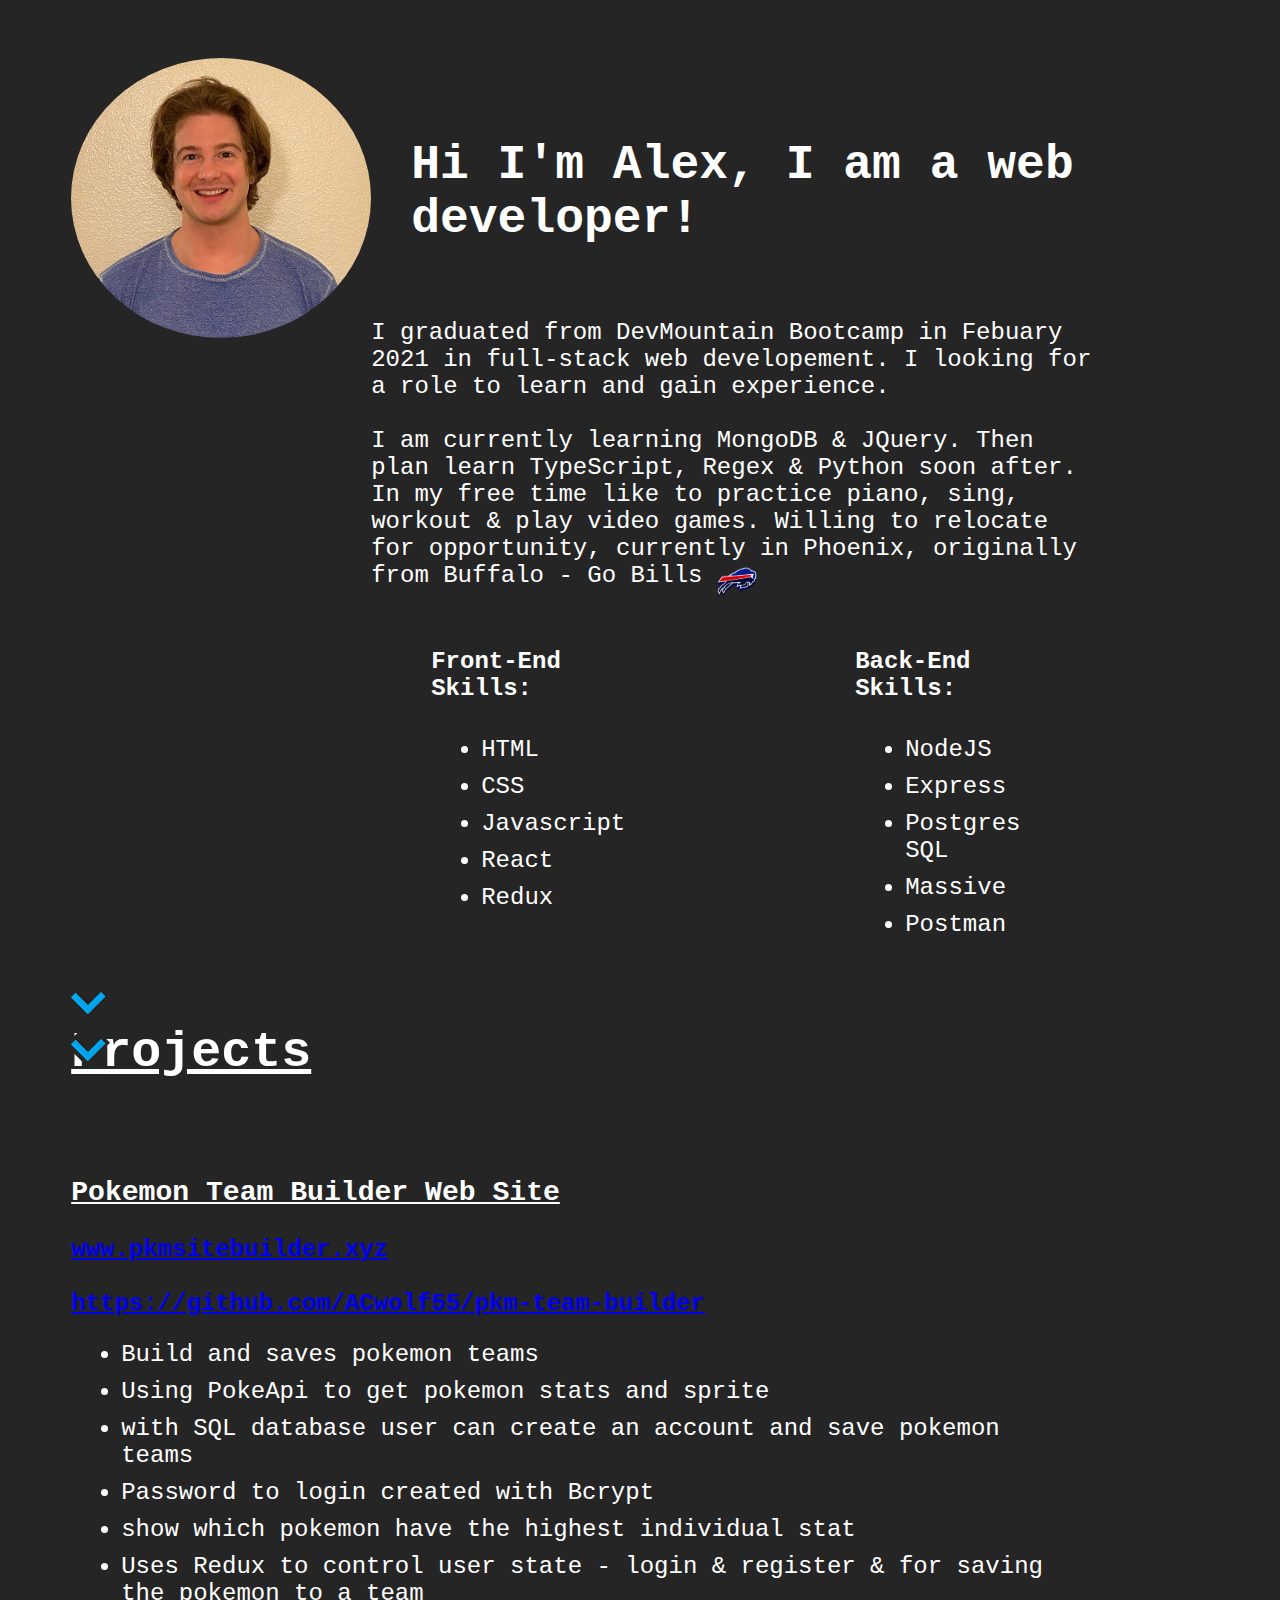
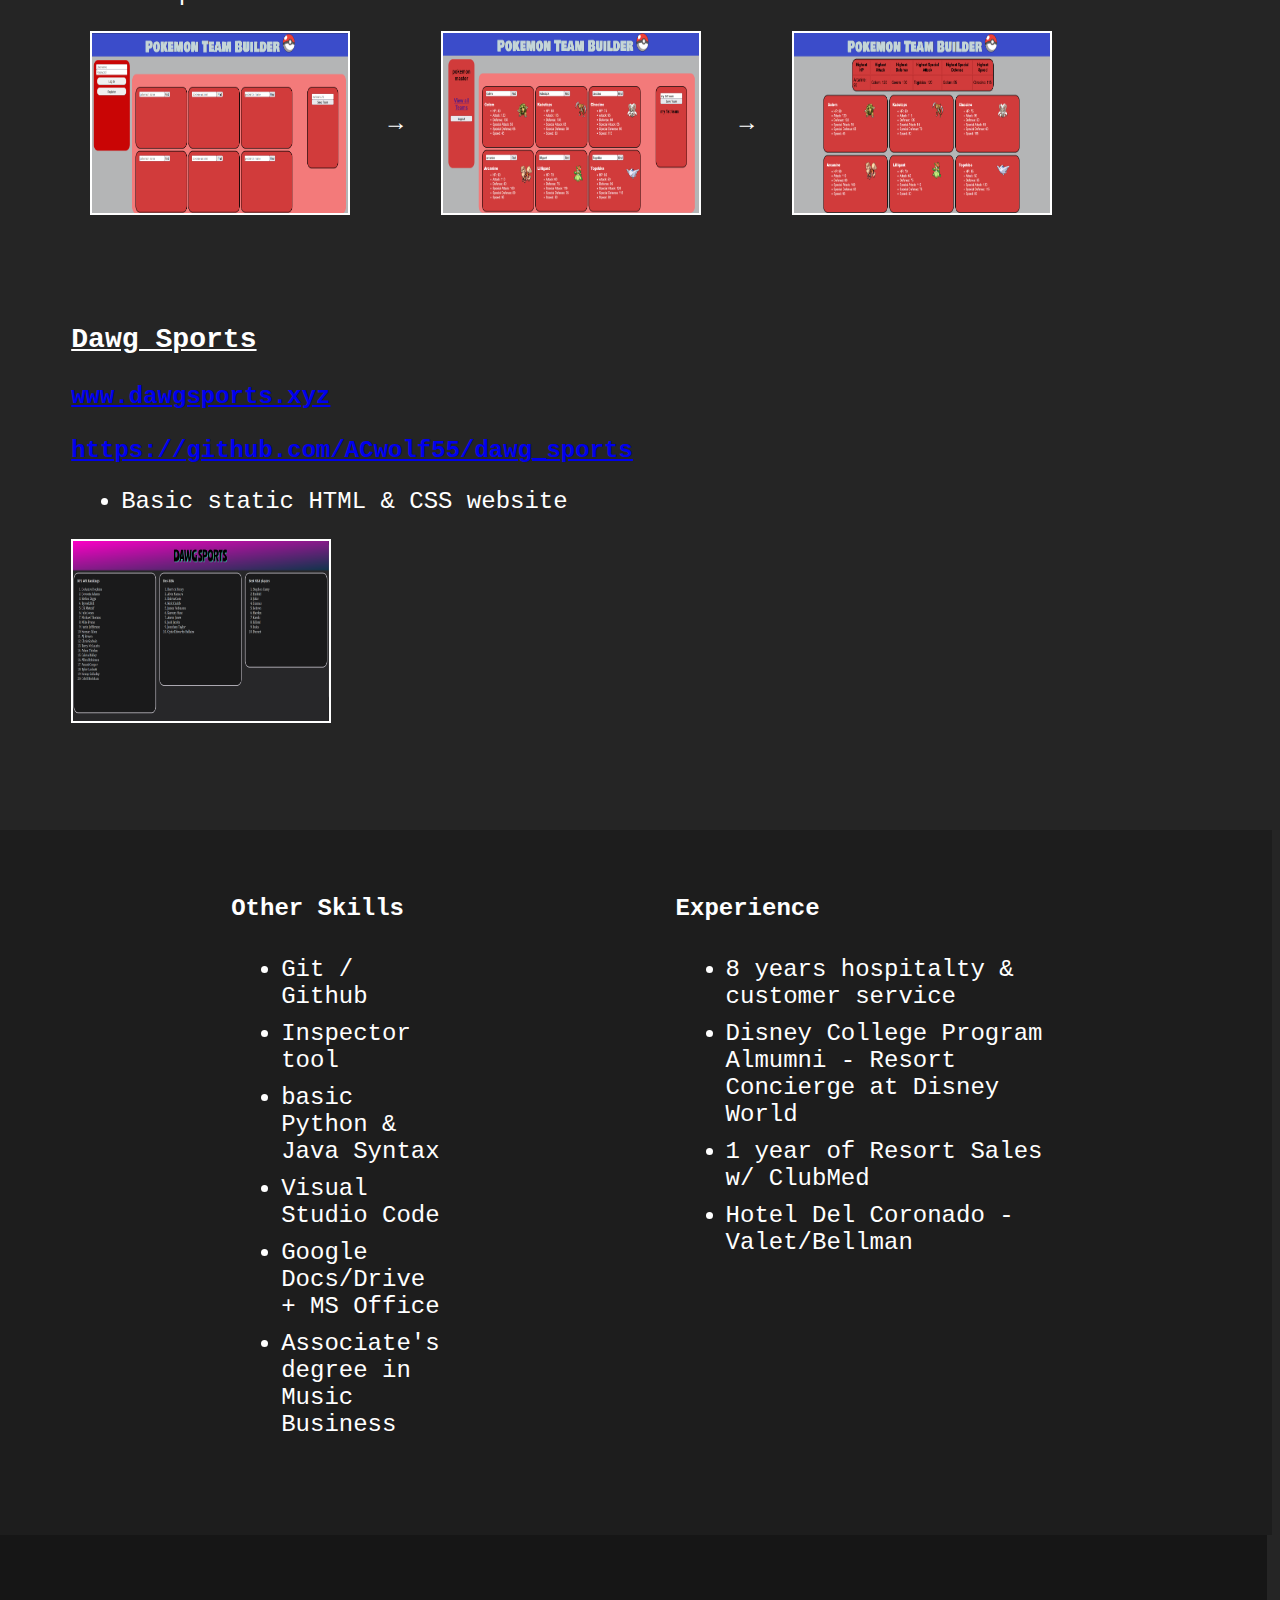
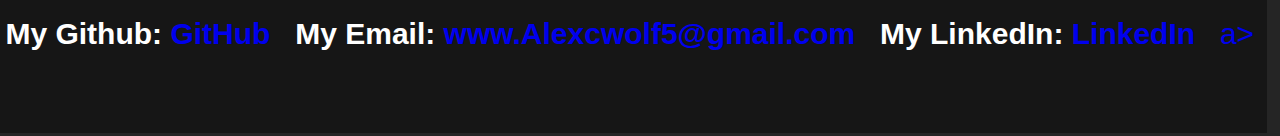
==== index.html @ 50b7a3b2 "gitpages jquery #9" ====
<!DOCTYPE html>
<html lang="en">
<head>
    <meta charset="UTF-8">
    <meta http-equiv="X-UA-Compatible" content="IE=edge">
    <meta name="viewport" content="width=device-width, initial-scale=1.0">

    <title>Alex Portfolio</title>

    <link rel="stylesheet" href="cssrest.css">
    <link rel="stylesheet" href="style.css">
    <script src="jquerydownload.js" type="text/javascript"></script>
    <script src="index.js" type="text/javascript"></script>


</head>
<body>
    <main>
    <header>
    <div id="profile_pic">
        <image src="Me.jpg" id="mepic"/>

    </div>
    <h1>Hi I'm Alex, I am a web developer!</h1>
</header>

<section>

        <p>I graduated from DevMountain Bootcamp in Febuary 2021 in full-stack web developement. I looking for a role to learn and gain experience.
        <br><br> I am currently learning MongoDB & JQuery. Then plan learn TypeScript, Regex & Python soon after.
        <br> In my free time like to practice piano, sing, workout & play video games. Willing to relocate for opportunity, currently in Phoenix, originally from Buffalo - Go Bills <img src="Buffalo-Bills-PNG.png" id="billslogo"/></p>
        <!-- <img src="Buffalo-Bills-PNG.png" id="billslogo"/> -->


        <article>
            <div class="skills-list"><b>Front-End Skills:</b>
            <ul>
                <li>HTML</li>
                <li>CSS</li>
                <li>Javascript</li>
                <li>React</li>
                <li>Redux</li>
            </ul>
            </div>
            <div class="skills-list"><b>Back-End Skills:</b>
            <ul>
                <li>NodeJS</li>
                <li>Express</li>
                <li>Postgres SQL</li>
                <li>Massive</li>
                <li>Postman</li>
        
            </ul>
            </div>
        </article>
 
        <div class="doublearrows">
        <img src="bluearrow.png" id="bluearrows"/><br>
        <img src="bluearrow.png" id="bluearrows"/>
        </div>

    <div class="projects">
            <h2><u>Projects</u></h2>
            <br>
            <h3><u>Pokemon Team Builder Web Site</u></h3>
        <a href="www.pkmsitebuilder.xyz"><b>www.pkmsitebuilder.xyz</b></a>
        <br><br>
        <a href="https://github.com/ACwolf55/pkm-team-builder"><b>https://github.com/ACwolf55/pkm-team-builder</b></a>
        <ul>
            <li>Build and saves pokemon teams</li>
            <li>Using PokeApi to get pokemon stats and sprite</li>
            <li>with SQL database user can create an account and save pokemon teams</li>
            <li>Password to login created with Bcrypt</li>
            <li>show which pokemon have the highest individual stat</li>
            <li>Uses Redux to control user state - login & register & for saving the pokemon to a team</li>
        </ul>
    
    <div class="pkmsitedisplay">
    <img src='pkm_site_home.png' class="sitepic">
    <div class="arrow">&#8594;</div>
    <img src='pkm_site-search.png' class="sitepic">
    <div class="arrow">&#8594;</div>
    <img src='pkm_site-teamview.png' class="sitepic">
    
    <!-- <img src="bluearrow.png" id="bluearrow"/> -->
    <!-- <div class="arrow">&#8594;</div> -->
    </div> 

    <br><br><br>
    
    <div class="dawgsports">
        <h3><u>Dawg Sports</u></h3><a href="www.dawgsports.xyz"><b>www.dawgsports.xyz</b></a>
        <br><br>
        <a href="https://github.com/ACwolf55/dawg_sports"><b>https://github.com/ACwolf55/dawg_sports</b></a>
        <ul>
            <li>Basic static HTML & CSS website</li>
        </ul>
        <img src='dawgsports.png' class="sitepic">

    </div>
    
</div>

</section>

<aside>
<article>
    <div class="skills-list"><b>Other Skills</b>
        <ul>
            <li>Git / Github</li>
            <li>Inspector tool</li>
            <li>basic Python & Java Syntax</li>
            <li>Visual Studio Code</li>
            <li>Google Docs/Drive + MS Office</li>
            <li>Associate's degree in Music Business</li>
    
        </ul>
        </div>
        <div class="skills-list"><b>Experience</b>
            <ul>
                <li>8 years hospitalty & customer service</li>
                <li>Disney College Program Almumni - Resort Concierge at Disney World </li>
                <li>1 year of Resort Sales w/ ClubMed</li>
                <li>Hotel Del Coronado - Valet/Bellman</li>
              
        
            </ul>
            </div>
</article>
</aside>
</main>

<footer>
    <h4>My Github: <a href="https://github.com/ACwolf55/pkm-team-builder" target="_blank" class="links">GitHub</a></h4>
    
    <h4>My Email: <a href=mailto:www.Alexcwolf5@gmail.com target="_blank" class="links">www.Alexcwolf5@gmail.com</a></h4>
    
    <h4>My LinkedIn:
    <a href="https://www.linkedin.com/in/alexander-crowe-dev" target="_blank" class="links">LinkedIn</h4>a>
    </h4>
    
    </footer>

    </body>
</html>
---- style.css ----
body {
    display: flex;
    flex-direction: column;
    background-color: rgb(37,37,37);
    color:white;
    font-size: 24px;
    font-family: 'Courier New', Courier, monospace;
    
    
}

main {
    margin-left: 5%;
}

header{
    display: flex;
    flex-direction: row;
    margin: 50px 0px -50px 0px;
}

h1{
    margin: 80px 0px 0px 40px ;
}

h2{
    font-size: 50px;
}

p {
    margin-left: 300px;
}

#mepic {
    height: 280px;
    width: 300px;
    border-radius:50%;

}

section {
    width: 80vw;
  justify-content: space-around;
  
}

article {
    display: flex;
    flex-direction: row;
    justify-content:left ;
    margin-left: 350px;

}

.skills-list {
    display: flex;
    flex-direction: column;
    margin:  25px 200px 0px 0px;
    padding: 10px 10px 10px 10px;
}

li{
    margin: 10px;
}

#billslogo{
    position: relative;
    width: 40px;
    height: 30px;
    z-index: -1;
    margin-bottom: -15px;
}

.doublearrows {
  
    position: absolute;

    animation-name: glow;
    animation-duration:1s;
    animation-iteration-count: infinite;
    

} @keyframes glow {
    from{
       left: 50px;
       top: 550px;
    }
    to{
        left: 50px;
        top: 575px;
        
    }
}


#bluearrows {
    height: 30px;
    transform:rotate(135deg);
    margin-bottom: 10px;
    z-index: 2;
}

.pkmsitedisplay {
    display: flex;
    flex-direction: row;
    justify-content: space-around;
    align-items: center;
    width: 1000px;
    color: white;

}

.sitepic {
    border:2px solid white ;
    height: 20vh;   
    width:20vw;
}

aside {
    background-color: rgb(29, 29, 29);
    margin: 100px 0px -200px -200px;
    height: 75vh;
    padding-top: 2.5%;
}

footer{
    
    display: flex;
    flex-direction: row;
    align-items: center;
    justify-content: space-around;
    height: 22vh;
    width: 99.5vw;
    margin: 200px 0px -5px -15px;
    font-size: 30px;
    font-family:'Gill Sans', 'Gill Sans MT', Calibri, 'Trebuchet MS', sans-serif;
    font-weight: 400;
    background-color: rgb(22, 22, 22);
    text-decoration: none;

}

.links {
    text-decoration: none;
}
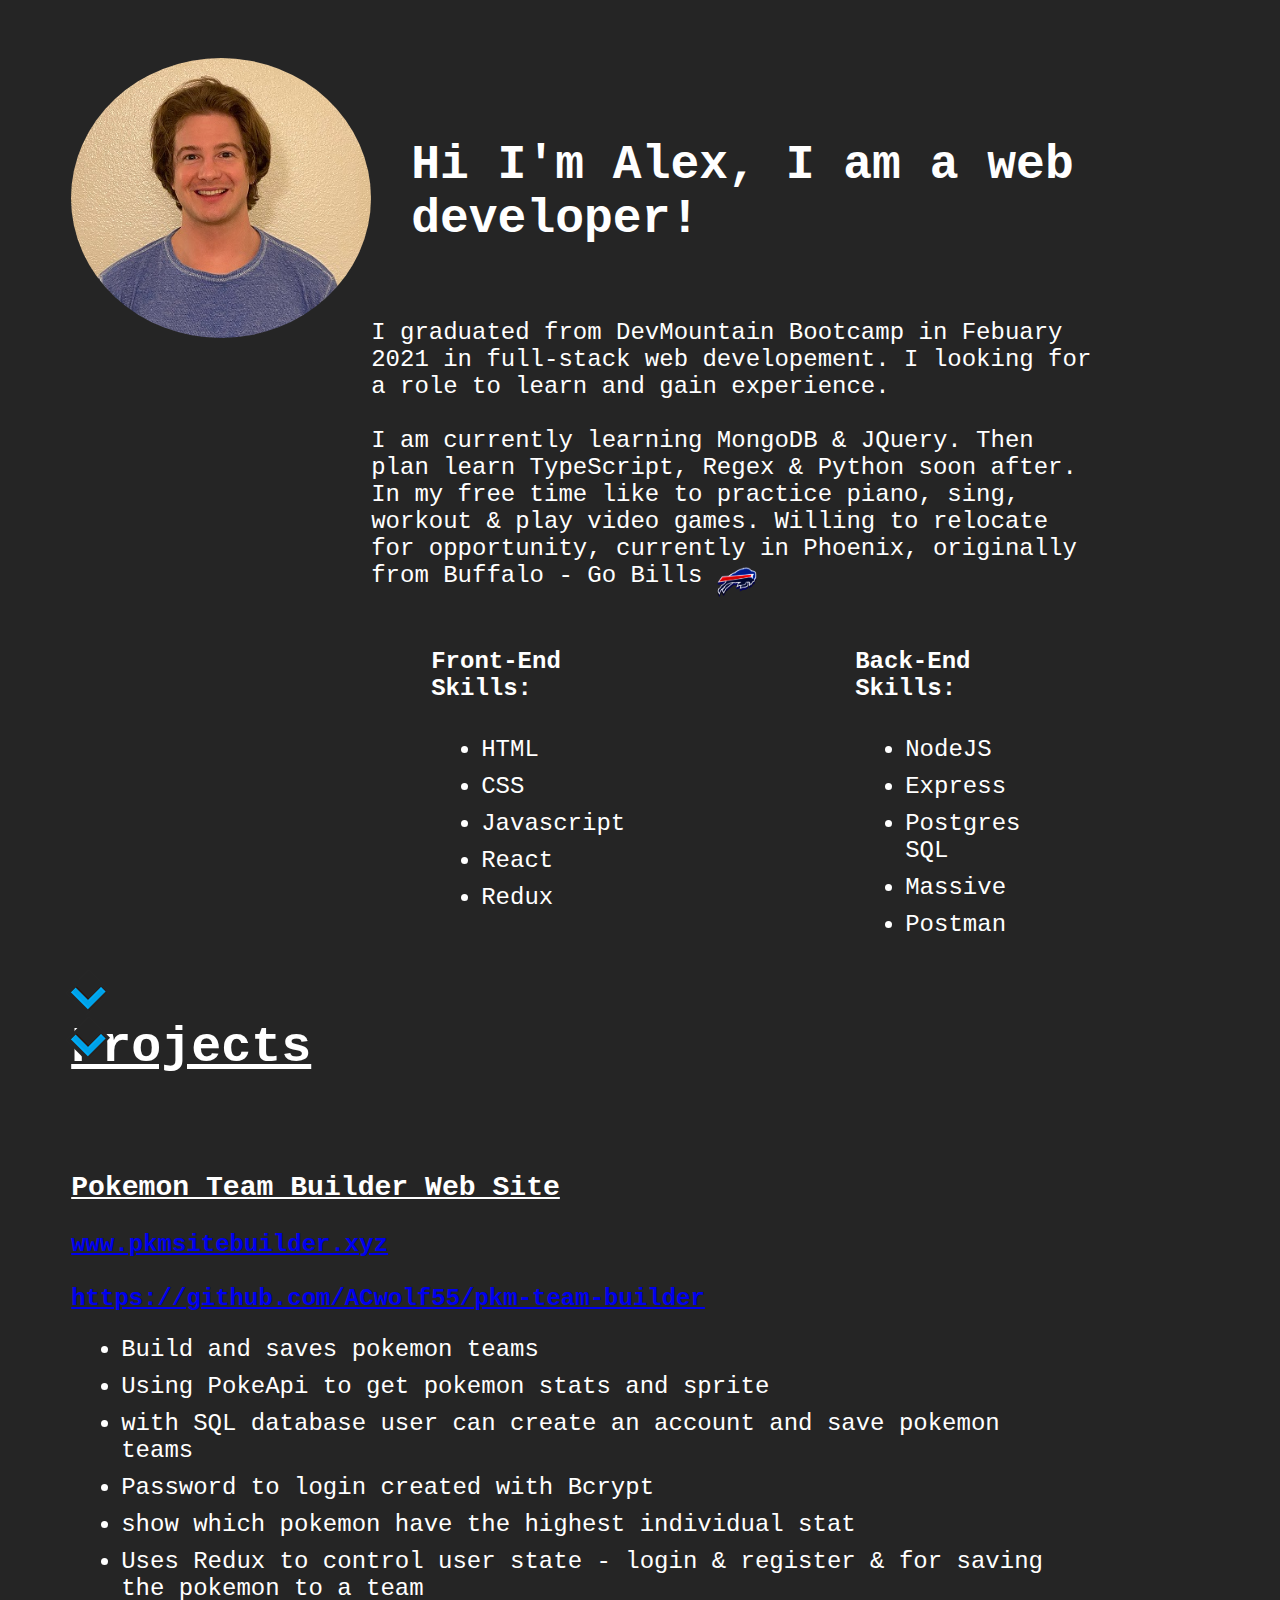
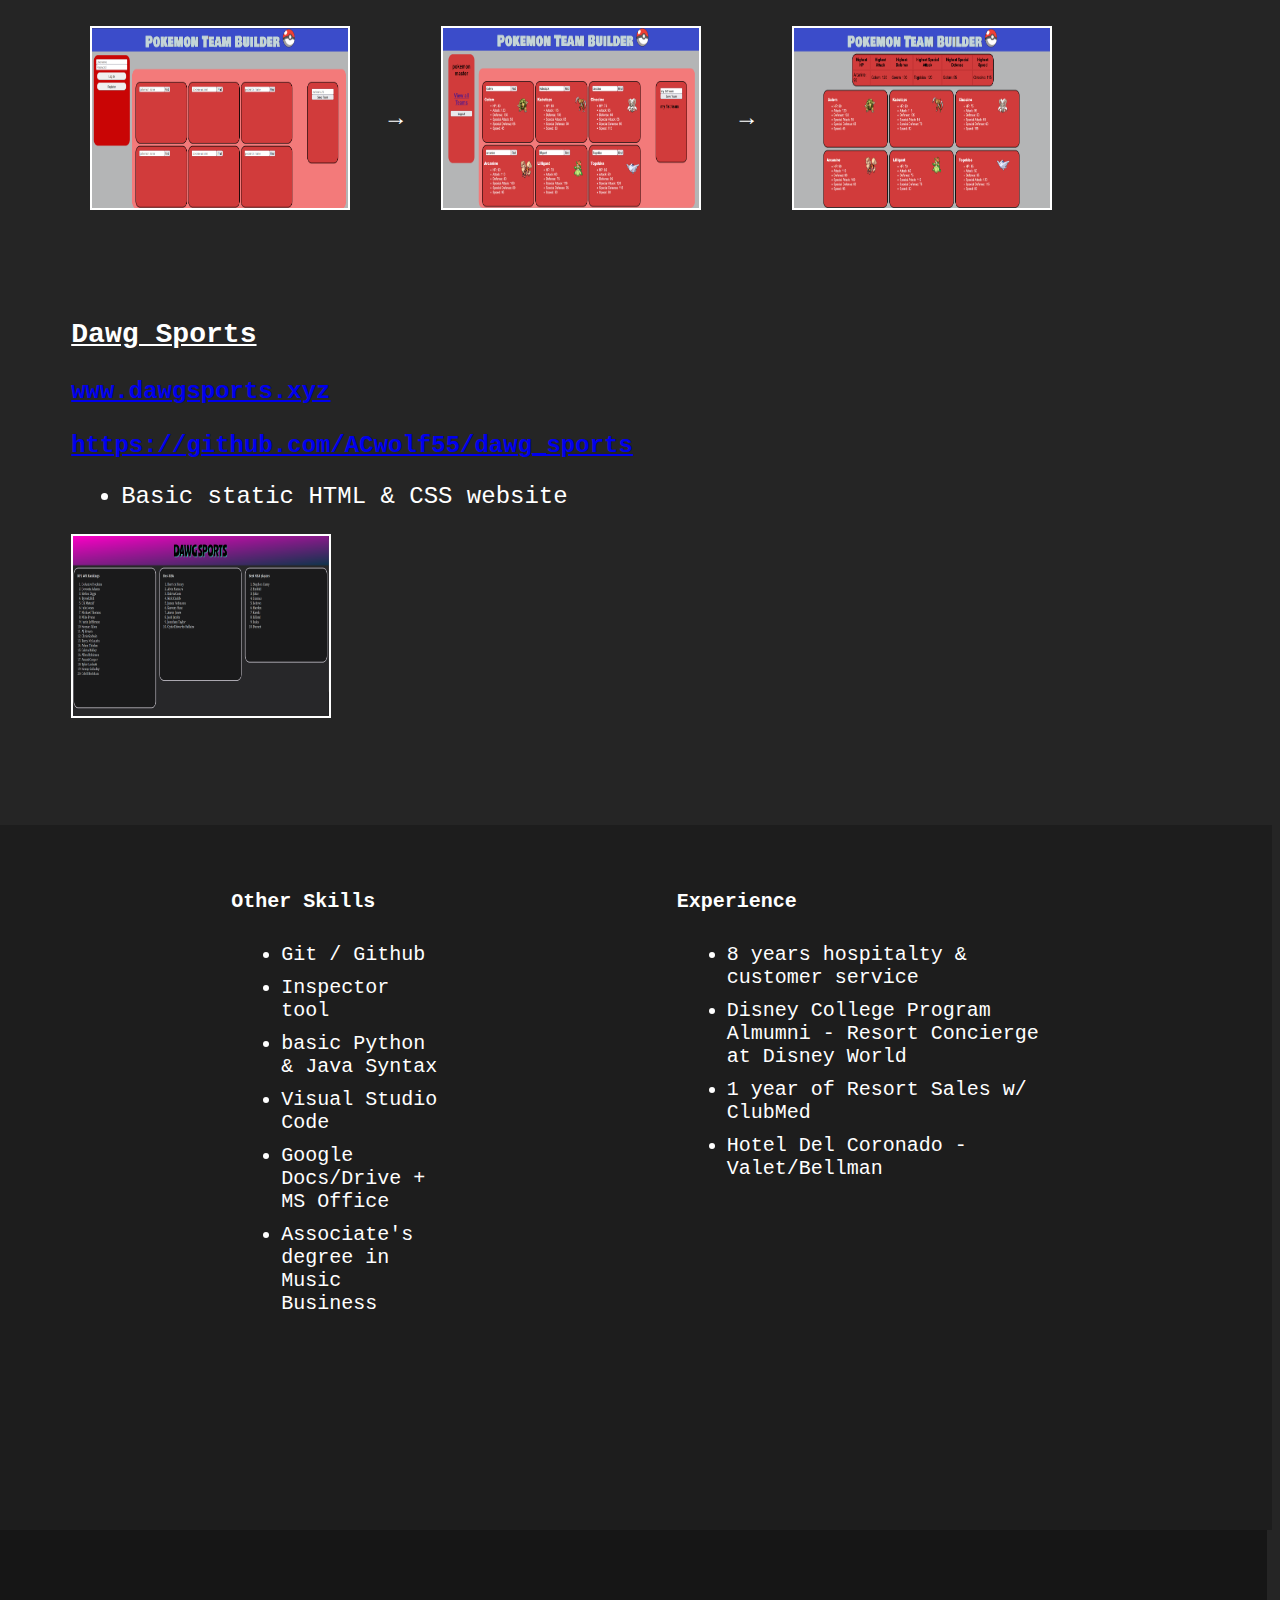
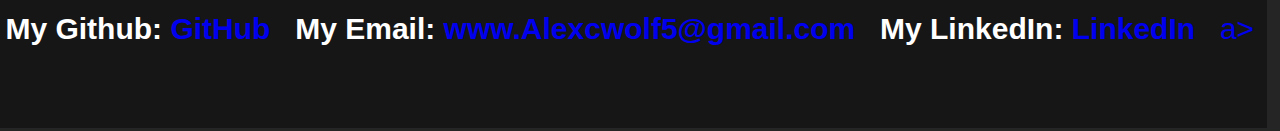
==== commit 3cff9dff: "smaller font for experience & other list" ====
--- a/index.html
+++ b/index.html
@@ -4,117 +4,117 @@
     <meta charset="UTF-8">
     <meta http-equiv="X-UA-Compatible" content="IE=edge">
     <meta name="viewport" content="width=device-width, initial-scale=1.0">
-
+    
     <title>Alex Portfolio</title>
-
+    
     <link rel="stylesheet" href="cssrest.css">
     <link rel="stylesheet" href="style.css">
+    
     <script src="jquerydownload.js" type="text/javascript"></script>
     <script src="index.js" type="text/javascript"></script>
-
-
+    
 </head>
 <body>
     <main>
-    <header>
-    <div id="profile_pic">
-        <image src="Me.jpg" id="mepic"/>
-
-    </div>
-    <h1>Hi I'm Alex, I am a web developer!</h1>
-</header>
-
-<section>
-
-        <p>I graduated from DevMountain Bootcamp in Febuary 2021 in full-stack web developement. I looking for a role to learn and gain experience.
-        <br><br> I am currently learning MongoDB & JQuery. Then plan learn TypeScript, Regex & Python soon after.
-        <br> In my free time like to practice piano, sing, workout & play video games. Willing to relocate for opportunity, currently in Phoenix, originally from Buffalo - Go Bills <img src="Buffalo-Bills-PNG.png" id="billslogo"/></p>
-        <!-- <img src="Buffalo-Bills-PNG.png" id="billslogo"/> -->
-
-
-        <article>
-            <div class="skills-list"><b>Front-End Skills:</b>
-            <ul>
-                <li>HTML</li>
-                <li>CSS</li>
-                <li>Javascript</li>
-                <li>React</li>
-                <li>Redux</li>
-            </ul>
+        <header>
+            <div id="profile_pic">
+                <image src="Me.jpg" id="mepic"/>
+                
             </div>
-            <div class="skills-list"><b>Back-End Skills:</b>
-            <ul>
-                <li>NodeJS</li>
-                <li>Express</li>
-                <li>Postgres SQL</li>
-                <li>Massive</li>
-                <li>Postman</li>
+            <h1>Hi I'm Alex, I am a web developer!</h1>
+        </header>
         
-            </ul>
-            </div>
-        </article>
- 
-        <div class="doublearrows">
-        <img src="bluearrow.png" id="bluearrows"/><br>
-        <img src="bluearrow.png" id="bluearrows"/>
-        </div>
-
-    <div class="projects">
-            <h2><u>Projects</u></h2>
-            <br>
-            <h3><u>Pokemon Team Builder Web Site</u></h3>
-        <a href="www.pkmsitebuilder.xyz"><b>www.pkmsitebuilder.xyz</b></a>
-        <br><br>
-        <a href="https://github.com/ACwolf55/pkm-team-builder"><b>https://github.com/ACwolf55/pkm-team-builder</b></a>
-        <ul>
-            <li>Build and saves pokemon teams</li>
-            <li>Using PokeApi to get pokemon stats and sprite</li>
-            <li>with SQL database user can create an account and save pokemon teams</li>
-            <li>Password to login created with Bcrypt</li>
-            <li>show which pokemon have the highest individual stat</li>
-            <li>Uses Redux to control user state - login & register & for saving the pokemon to a team</li>
-        </ul>
-    
-    <div class="pkmsitedisplay">
-    <img src='pkm_site_home.png' class="sitepic">
-    <div class="arrow">&#8594;</div>
+        <section>
+            
+            <p>I graduated from DevMountain Bootcamp in Febuary 2021 in full-stack web developement. I looking for a role to learn and gain experience.
+                <br><br> I am currently learning MongoDB & JQuery. Then plan learn TypeScript, Regex & Python soon after.
+                <br> In my free time like to practice piano, sing, workout & play video games. Willing to relocate for opportunity, currently in Phoenix, originally from Buffalo - Go Bills <img src="Buffalo-Bills-PNG.png" id="billslogo"/></p>
+                <!-- <img src="Buffalo-Bills-PNG.png" id="billslogo"/> -->
+                
+                
+                <article>
+                    <div class="skills-list"><b>Front-End Skills:</b>
+                        <ul>
+                            <li>HTML</li>
+                            <li>CSS</li>
+                            <li>Javascript</li>
+                            <li>React</li>
+                            <li>Redux</li>
+                        </ul>
+                    </div>
+                    <div class="skills-list"><b>Back-End Skills:</b>
+                        <ul>
+                            <li>NodeJS</li>
+                            <li>Express</li>
+                            <li>Postgres SQL</li>
+                            <li>Massive</li>
+                            <li>Postman</li>
+                            
+                        </ul>
+                    </div>
+                </article>
+                
+                <div class="doublearrows">
+                    <img src="bluearrow.png" id="bluearrows"/><br>
+                    <img src="bluearrow.png" id="bluearrows"/>
+                </div>
+                
+                <div class="projects">
+                    <h2><u>Projects</u></h2>
+                    <br>
+                    <h3><u>Pokemon Team Builder Web Site</u></h3>
+                    <a href="www.pkmsitebuilder.xyz"><b>www.pkmsitebuilder.xyz</b></a>
+                    <br><br>
+                    <a href="https://github.com/ACwolf55/pkm-team-builder"><b>https://github.com/ACwolf55/pkm-team-builder</b></a>
+                    <ul>
+                        <li>Build and saves pokemon teams</li>
+                        <li>Using PokeApi to get pokemon stats and sprite</li>
+                        <li>with SQL database user can create an account and save pokemon teams</li>
+                        <li>Password to login created with Bcrypt</li>
+                        <li>show which pokemon have the highest individual stat</li>
+                        <li>Uses Redux to control user state - login & register & for saving the pokemon to a team</li>
+                    </ul>
+                    
+                    <div class="pkmsitedisplay">
+                        <img src='pkm_site_home.png' class="sitepic">
+                        <div class="arrow">&#8594;</div>
     <img src='pkm_site-search.png' class="sitepic">
     <div class="arrow">&#8594;</div>
     <img src='pkm_site-teamview.png' class="sitepic">
     
     <!-- <img src="bluearrow.png" id="bluearrow"/> -->
     <!-- <div class="arrow">&#8594;</div> -->
-    </div> 
+</div> 
 
-    <br><br><br>
+<br><br><br>
+
+<div class="dawgsports">
+    <h3><u>Dawg Sports</u></h3><a href="www.dawgsports.xyz"><b>www.dawgsports.xyz</b></a>
+    <br><br>
+    <a href="https://github.com/ACwolf55/dawg_sports"><b>https://github.com/ACwolf55/dawg_sports</b></a>
+    <ul>
+        <li>Basic static HTML & CSS website</li>
+    </ul>
+    <img src='dawgsports.png' class="sitepic">
     
-    <div class="dawgsports">
-        <h3><u>Dawg Sports</u></h3><a href="www.dawgsports.xyz"><b>www.dawgsports.xyz</b></a>
-        <br><br>
-        <a href="https://github.com/ACwolf55/dawg_sports"><b>https://github.com/ACwolf55/dawg_sports</b></a>
-        <ul>
-            <li>Basic static HTML & CSS website</li>
-        </ul>
-        <img src='dawgsports.png' class="sitepic">
+</div>
 
-    </div>
-    
 </div>
 
 </section>
 
 <aside>
-<article>
-    <div class="skills-list"><b>Other Skills</b>
-        <ul>
-            <li>Git / Github</li>
-            <li>Inspector tool</li>
-            <li>basic Python & Java Syntax</li>
-            <li>Visual Studio Code</li>
-            <li>Google Docs/Drive + MS Office</li>
-            <li>Associate's degree in Music Business</li>
-    
-        </ul>
+    <article>
+        <div class="skills-list"><b>Other Skills</b>
+            <ul>
+                <li>Git / Github</li>
+                <li>Inspector tool</li>
+                <li>basic Python & Java Syntax</li>
+                <li>Visual Studio Code</li>
+                <li>Google Docs/Drive + MS Office</li>
+                <li>Associate's degree in Music Business</li>
+                
+            </ul>
         </div>
         <div class="skills-list"><b>Experience</b>
             <ul>
@@ -122,11 +122,11 @@
                 <li>Disney College Program Almumni - Resort Concierge at Disney World </li>
                 <li>1 year of Resort Sales w/ ClubMed</li>
                 <li>Hotel Del Coronado - Valet/Bellman</li>
-              
-        
+                
+                
             </ul>
-            </div>
-</article>
+        </div>
+    </article>
 </aside>
 </main>
 
@@ -136,10 +136,11 @@
     <h4>My Email: <a href=mailto:www.Alexcwolf5@gmail.com target="_blank" class="links">www.Alexcwolf5@gmail.com</a></h4>
     
     <h4>My LinkedIn:
-    <a href="https://www.linkedin.com/in/alexander-crowe-dev" target="_blank" class="links">LinkedIn</h4>a>
-    </h4>
+        <a href="https://www.linkedin.com/in/alexander-crowe-dev" target="_blank" class="links">LinkedIn</h4>a>
+        </h4>
+        
+    </footer>
     
-    </footer>
 
     </body>
 </html>--- a/style.css
+++ b/style.css
@@ -50,14 +50,14 @@
     flex-direction: row;
     justify-content:left ;
     margin-left: 350px;
-
+    
 }
 
 .skills-list {
     display: flex;
     flex-direction: column;
-    margin:  25px 200px 0px 0px;
-    padding: 10px 10px 10px 10px;
+    margin:  25px 200px 5px 0px;
+    padding: 10px 10px 0px 10px;
 }
 
 li{
@@ -122,6 +122,7 @@
     margin: 100px 0px -200px -200px;
     height: 75vh;
     padding-top: 2.5%;
+    font-size: 20px;
 }
 
 footer{
@@ -132,7 +133,7 @@
     justify-content: space-around;
     height: 22vh;
     width: 99.5vw;
-    margin: 200px 0px -5px -15px;
+    margin: 200px 20px -5px -15px;
     font-size: 30px;
     font-family:'Gill Sans', 'Gill Sans MT', Calibri, 'Trebuchet MS', sans-serif;
     font-weight: 400;
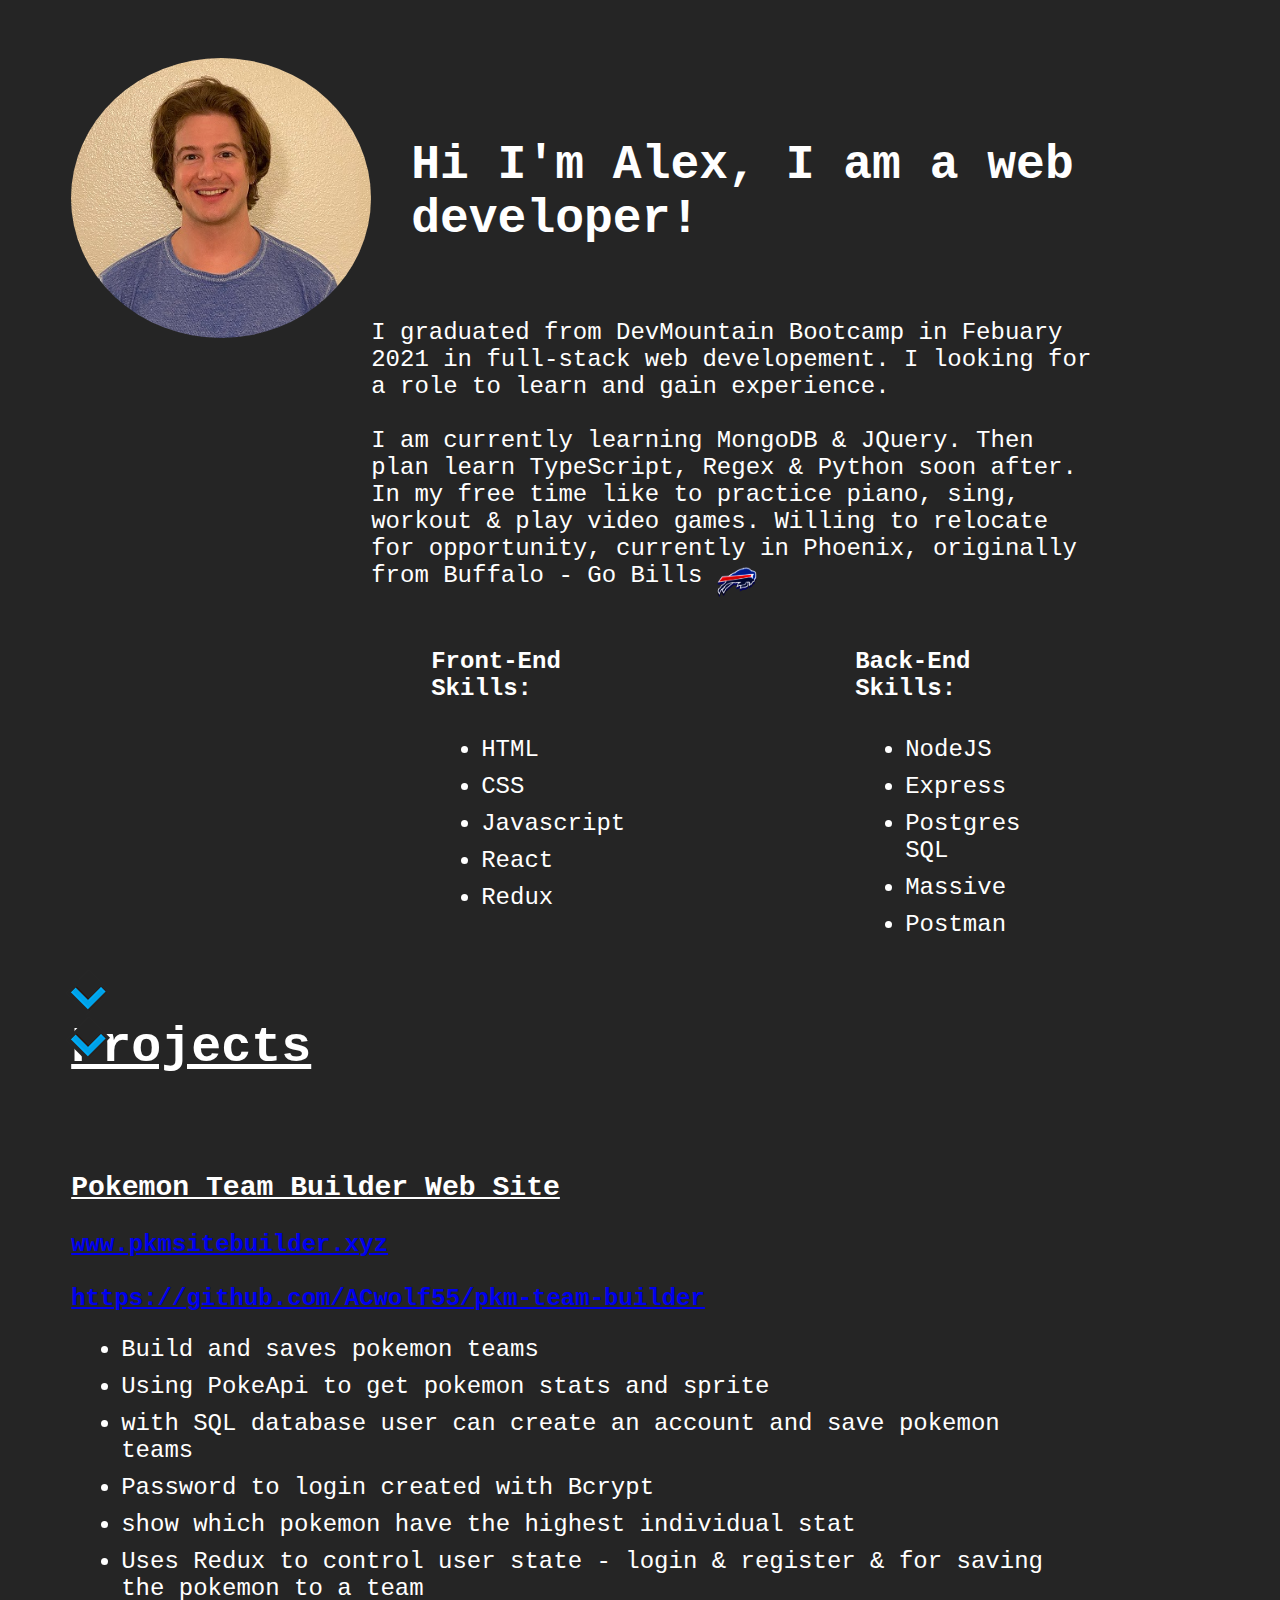
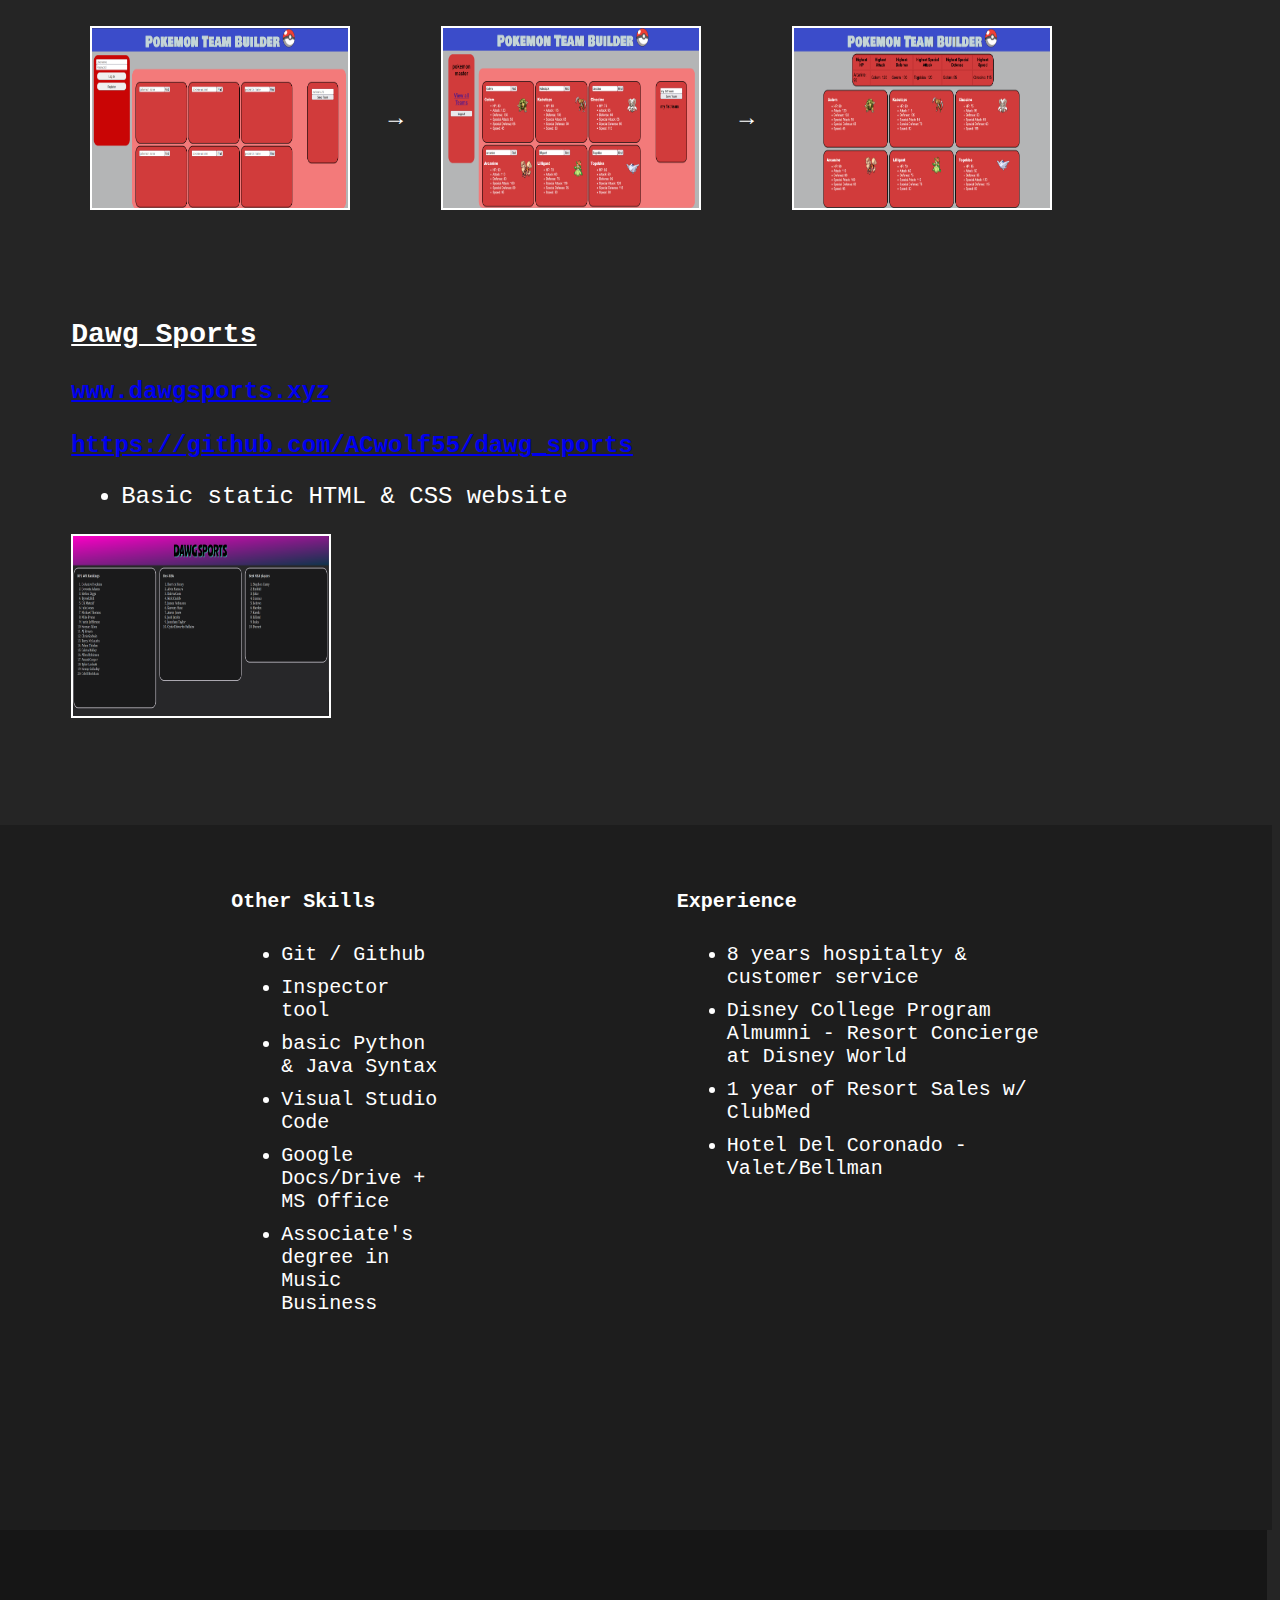
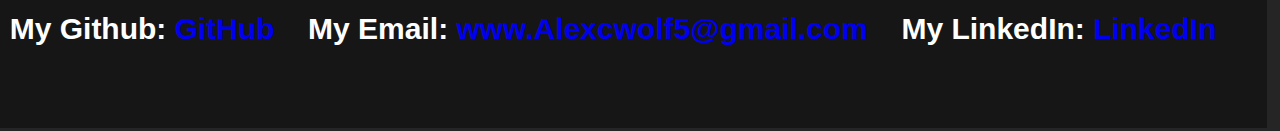
==== commit 201112cb: "fix html typo a>" ====
--- a/index.html
+++ b/index.html
@@ -136,7 +136,7 @@
     <h4>My Email: <a href=mailto:www.Alexcwolf5@gmail.com target="_blank" class="links">www.Alexcwolf5@gmail.com</a></h4>
     
     <h4>My LinkedIn:
-        <a href="https://www.linkedin.com/in/alexander-crowe-dev" target="_blank" class="links">LinkedIn</h4>a>
+        <a href="https://www.linkedin.com/in/alexander-crowe-dev" target="_blank" class="links">LinkedIn</h4>
         </h4>
         
     </footer>
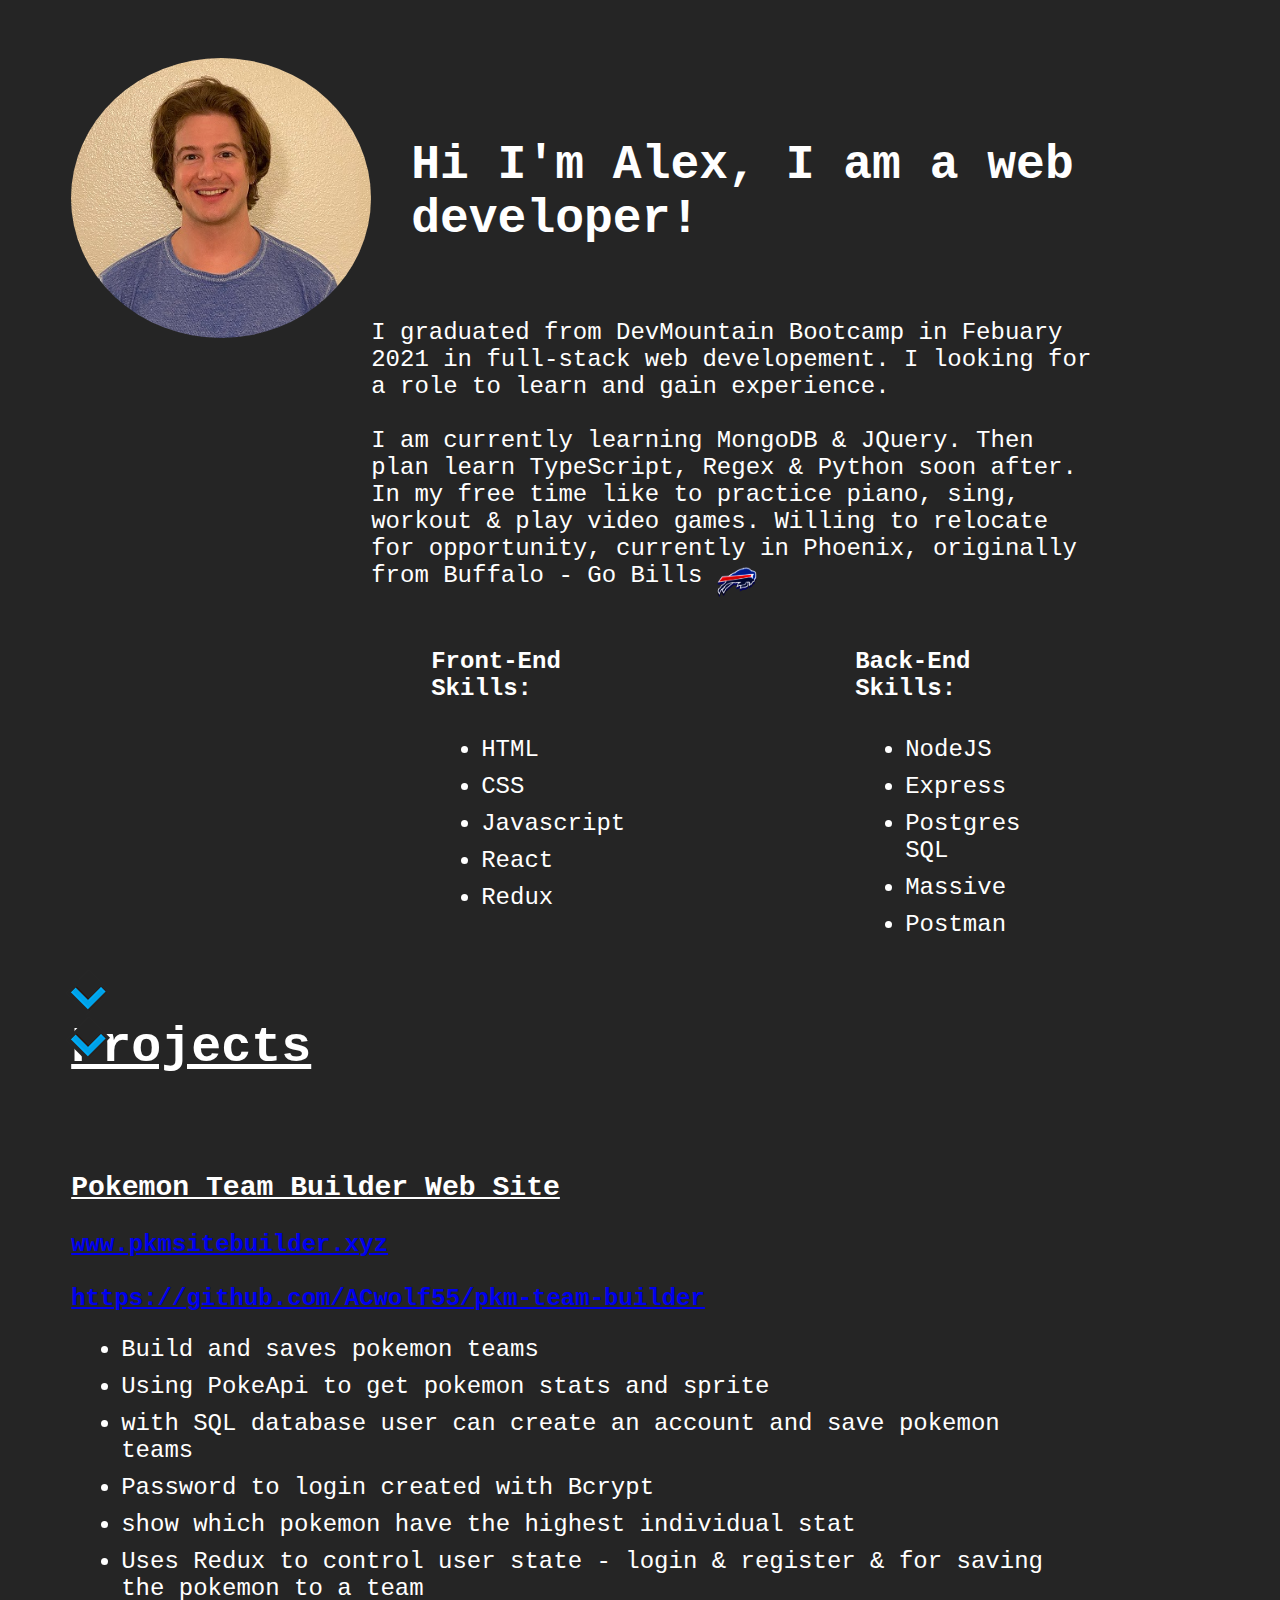
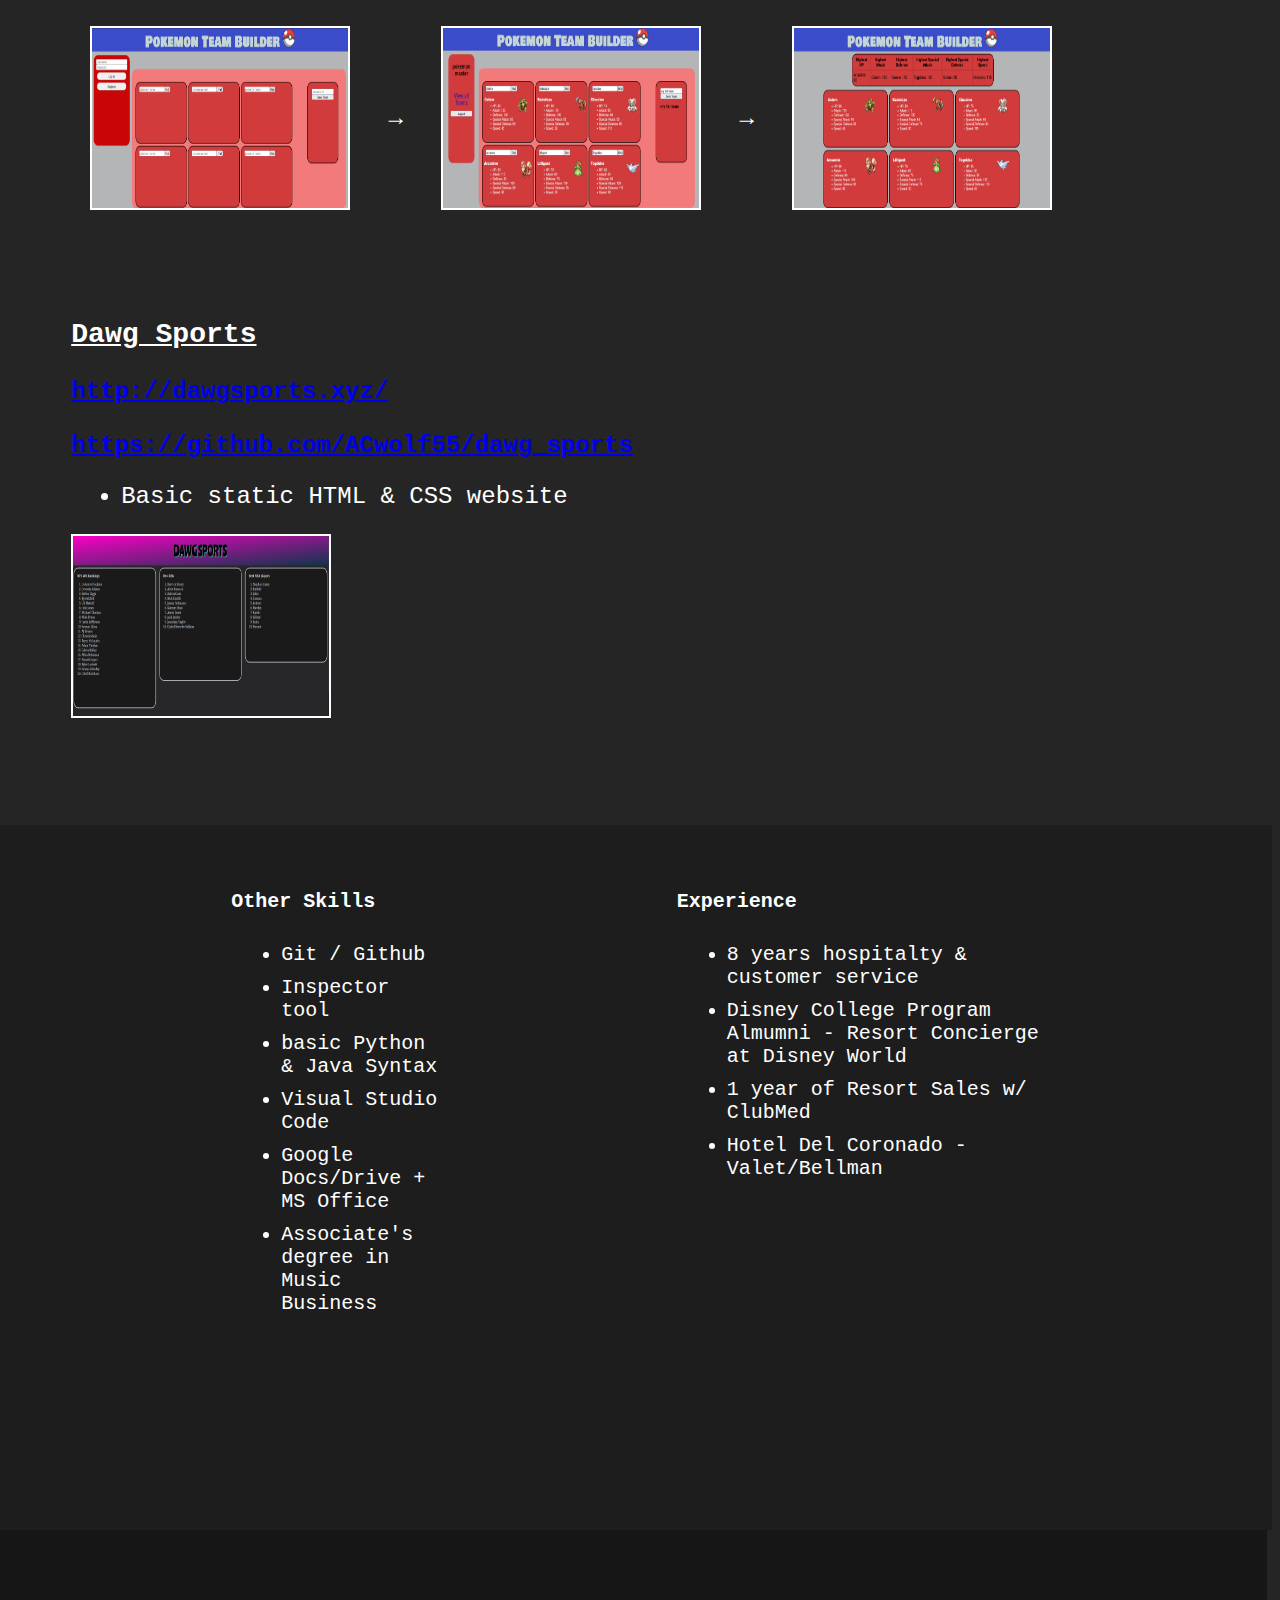
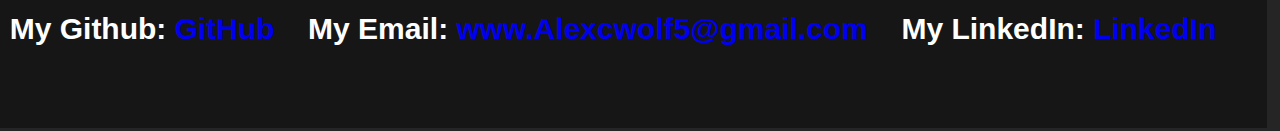
==== commit 38f86280: "added dawgsport.xyz url" ====
--- a/index.html
+++ b/index.html
@@ -89,7 +89,8 @@
 <br><br><br>
 
 <div class="dawgsports">
-    <h3><u>Dawg Sports</u></h3><a href="www.dawgsports.xyz"><b>www.dawgsports.xyz</b></a>
+    <h3><u>Dawg Sports</u></h3>
+    <a href="http://dawgsports.xyz/"><b>http://dawgsports.xyz/</b></a>
     <br><br>
     <a href="https://github.com/ACwolf55/dawg_sports"><b>https://github.com/ACwolf55/dawg_sports</b></a>
     <ul>
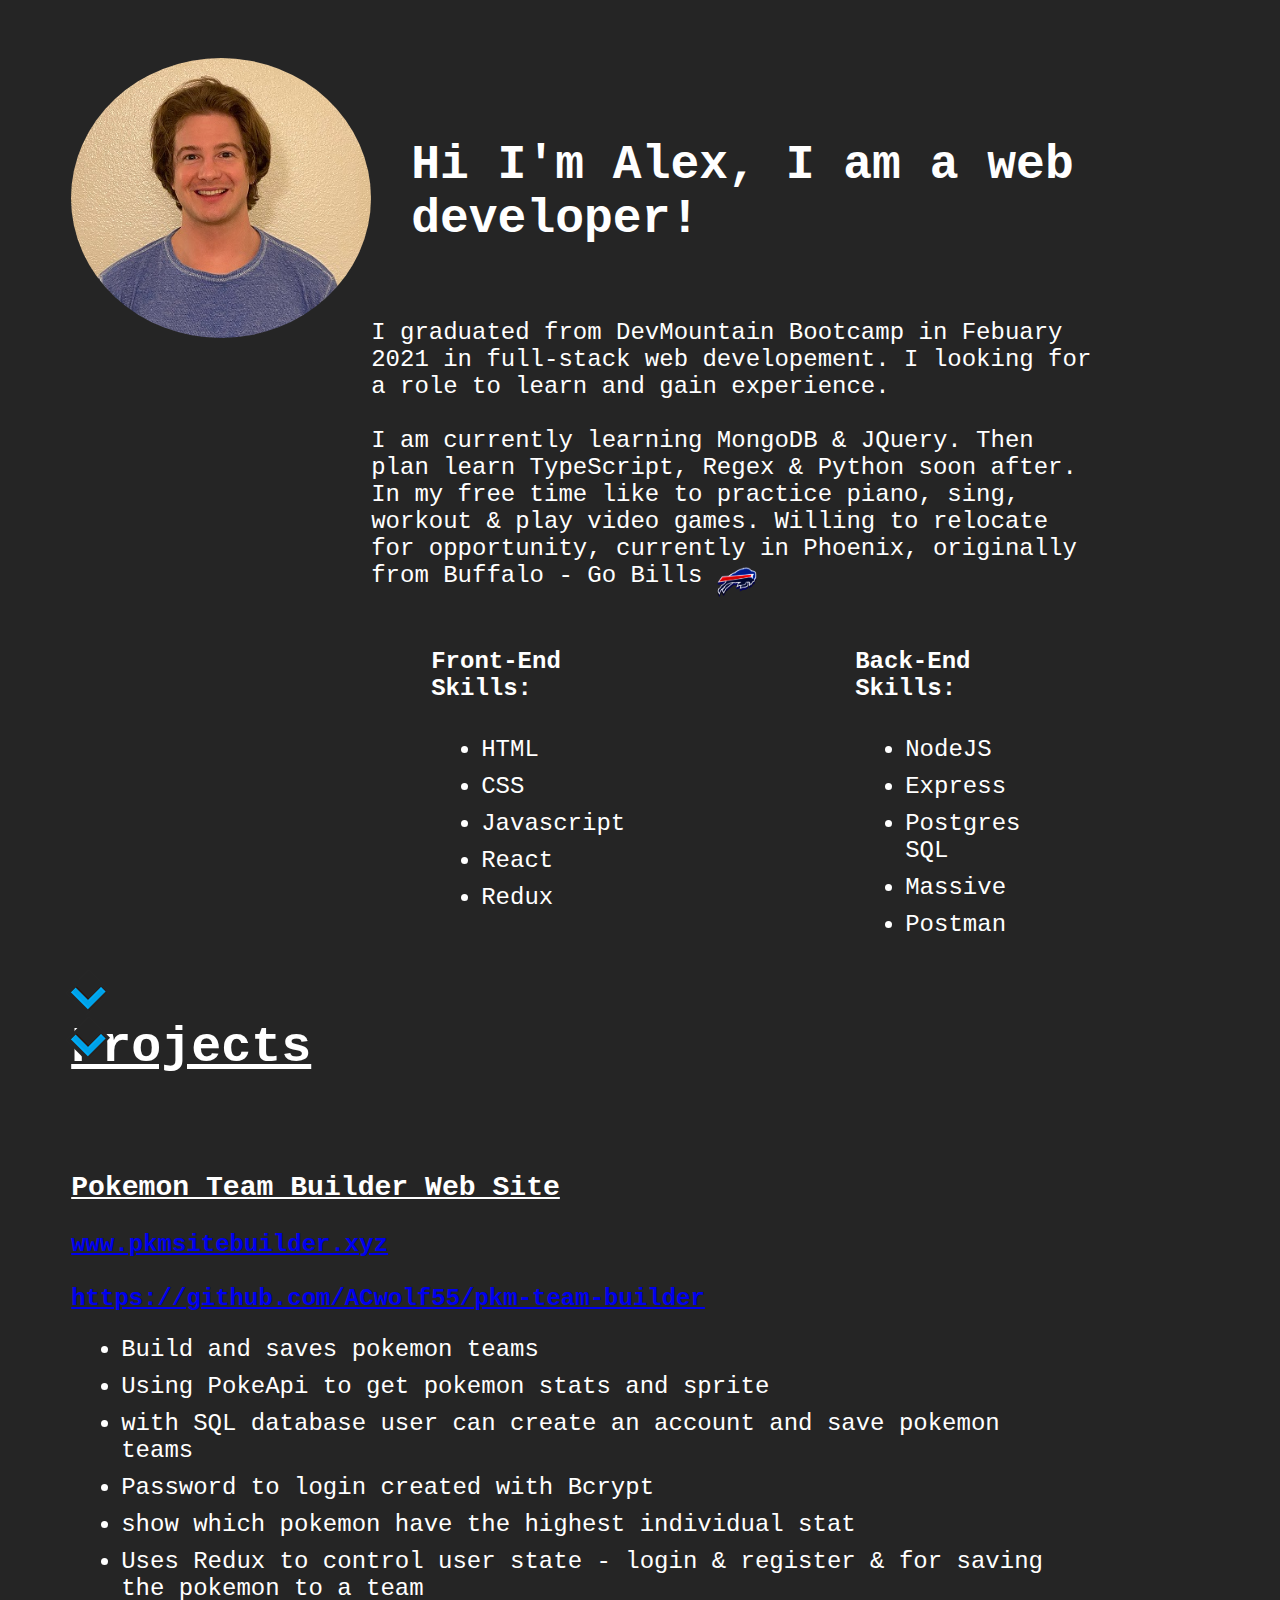
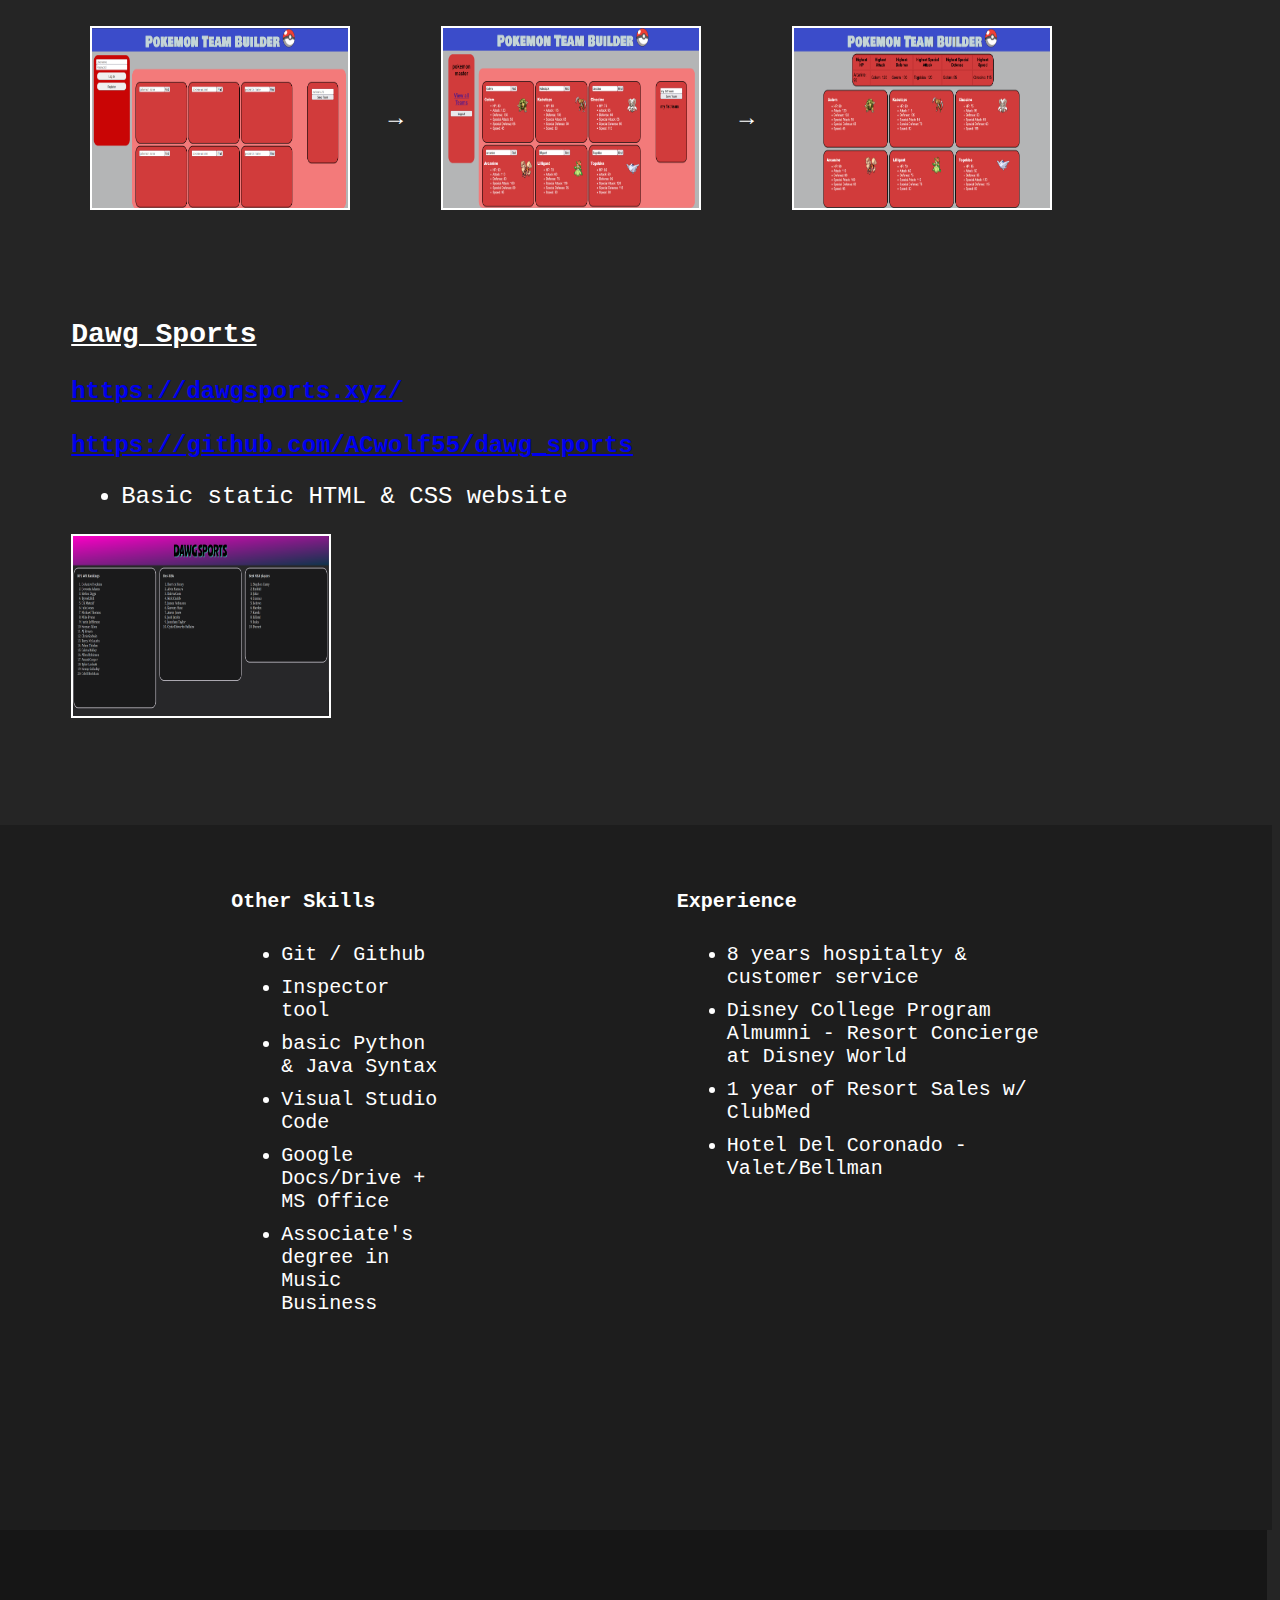
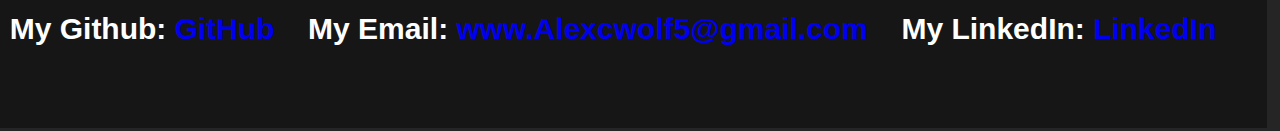
==== commit 1b38a17f: "https dawgsports.xyz" ====
--- a/index.html
+++ b/index.html
@@ -90,7 +90,7 @@
 
 <div class="dawgsports">
     <h3><u>Dawg Sports</u></h3>
-    <a href="http://dawgsports.xyz/"><b>http://dawgsports.xyz/</b></a>
+    <a href="https://dawgsports.xyz/"><b>https://dawgsports.xyz/</b></a>
     <br><br>
     <a href="https://github.com/ACwolf55/dawg_sports"><b>https://github.com/ACwolf55/dawg_sports</b></a>
     <ul>
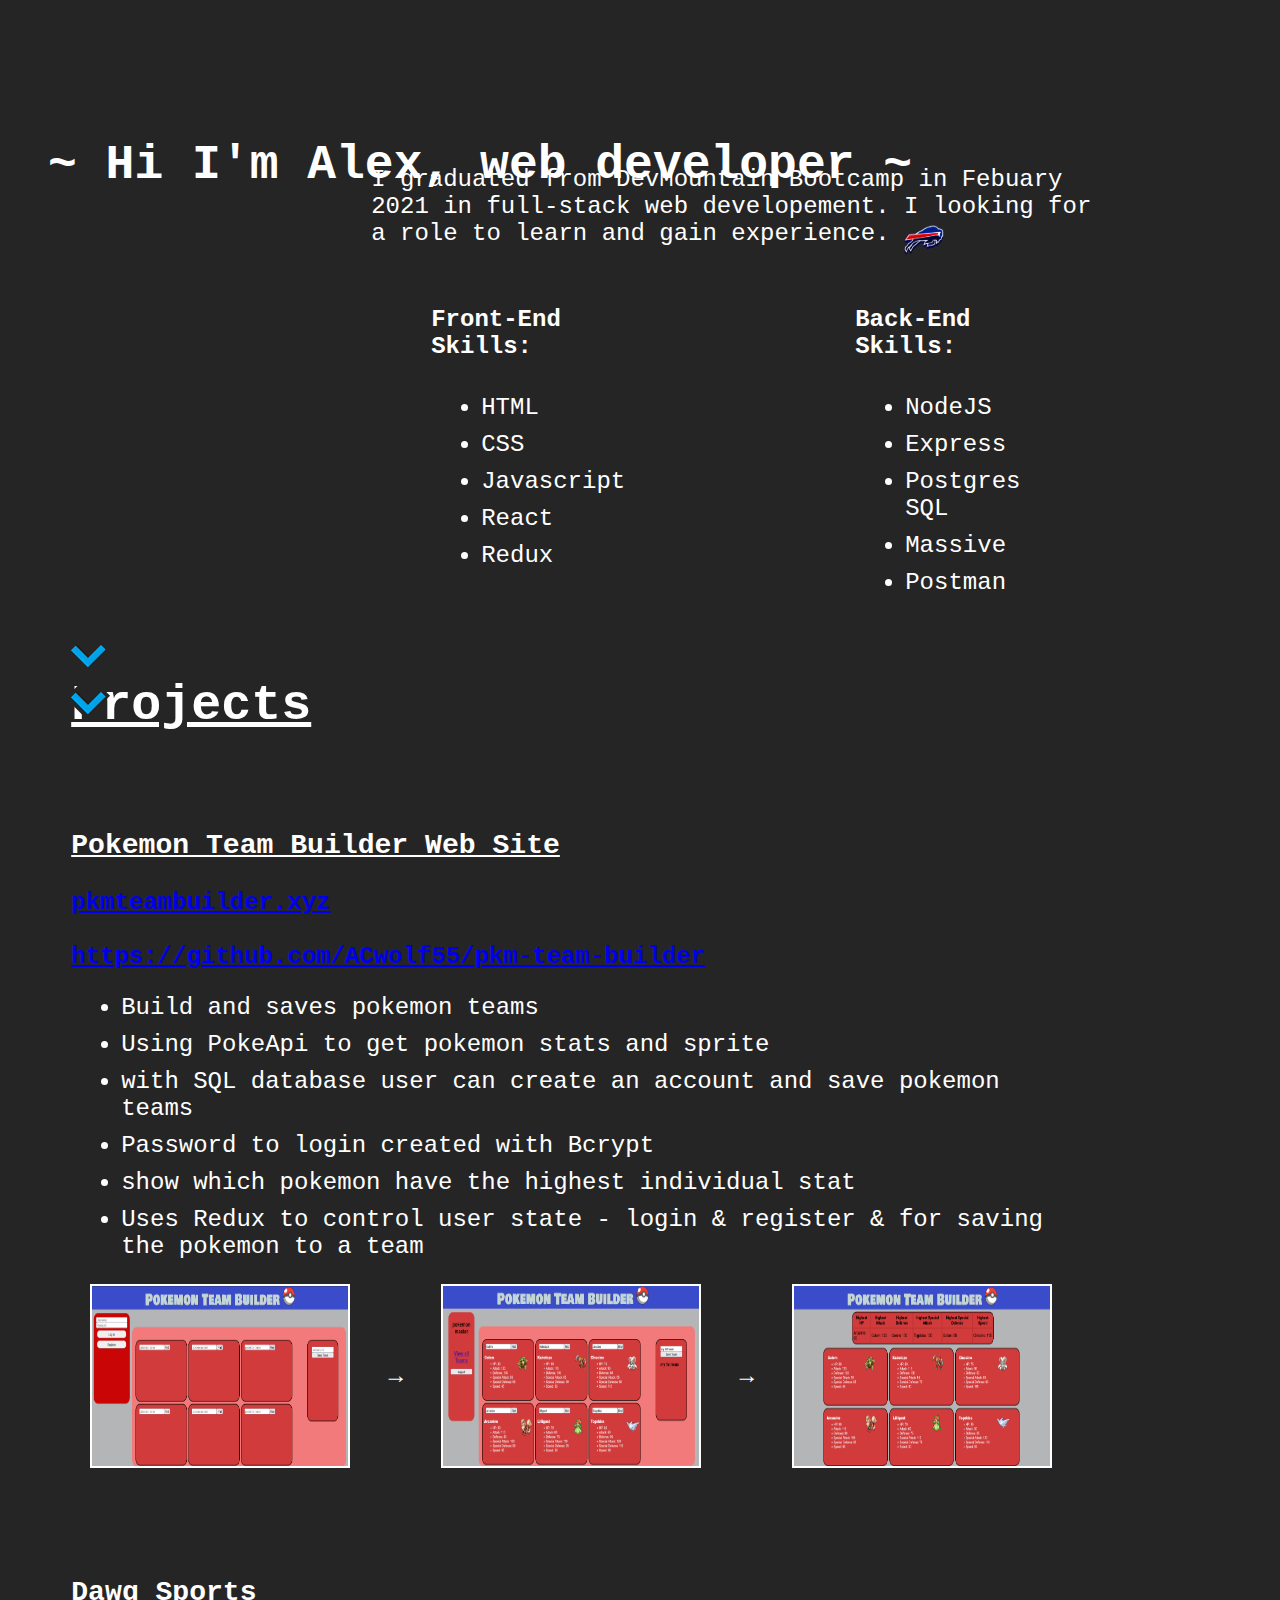
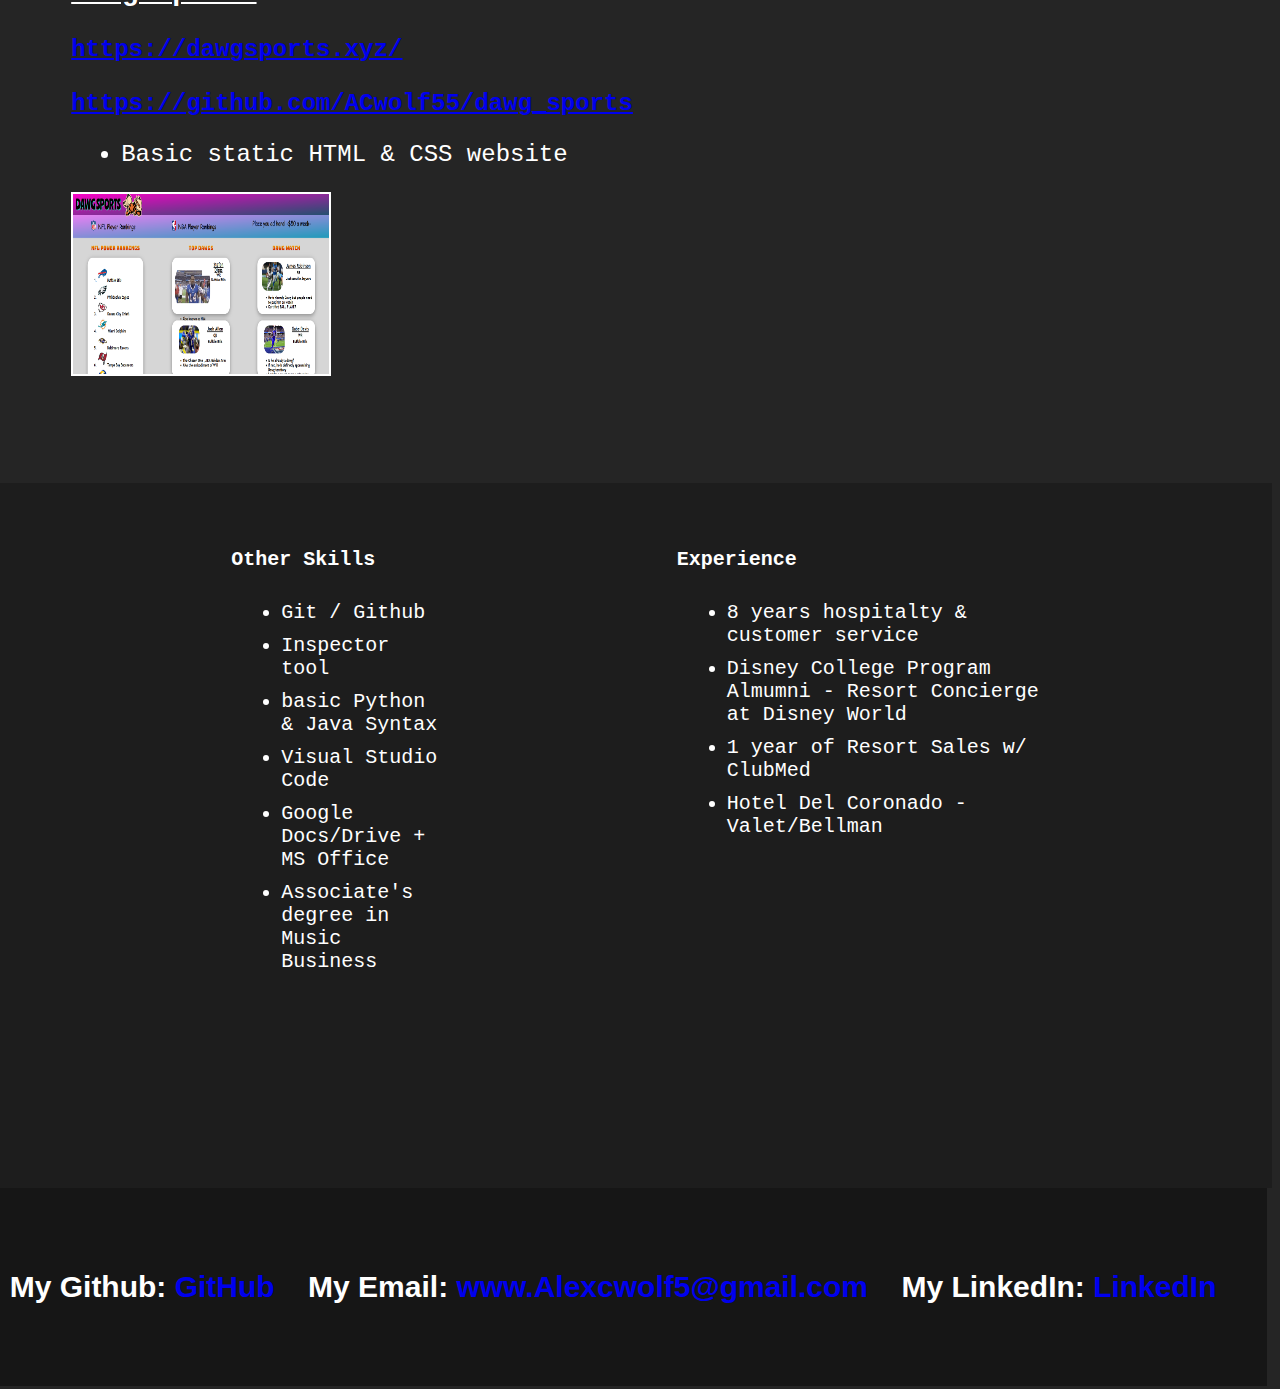
==== commit 4c95d3a9: "updating" ====
--- a/index.html
+++ b/index.html
@@ -15,20 +15,18 @@
     
 </head>
 <body>
+    <header>
+        <div id="profile_pic">
+            
+        </div>
+        <h1>~ Hi I'm Alex, web developer ~</h1>
+    </header>
+    
     <main>
-        <header>
-            <div id="profile_pic">
-                <image src="Me.jpg" id="mepic"/>
-                
-            </div>
-            <h1>Hi I'm Alex, I am a web developer!</h1>
-        </header>
-        
         <section>
             
             <p>I graduated from DevMountain Bootcamp in Febuary 2021 in full-stack web developement. I looking for a role to learn and gain experience.
-                <br><br> I am currently learning MongoDB & JQuery. Then plan learn TypeScript, Regex & Python soon after.
-                <br> In my free time like to practice piano, sing, workout & play video games. Willing to relocate for opportunity, currently in Phoenix, originally from Buffalo - Go Bills <img src="Buffalo-Bills-PNG.png" id="billslogo"/></p>
+   <img src="Buffalo-Bills-PNG.png" id="billslogo"/></p>
                 <!-- <img src="Buffalo-Bills-PNG.png" id="billslogo"/> -->
                 
                 
@@ -63,7 +61,7 @@
                     <h2><u>Projects</u></h2>
                     <br>
                     <h3><u>Pokemon Team Builder Web Site</u></h3>
-                    <a href="www.pkmsitebuilder.xyz"><b>www.pkmsitebuilder.xyz</b></a>
+                    <a href="http://pkmteambuilder.xyz/"><b>pkmteambuilder.xyz</b></a>
                     <br><br>
                     <a href="https://github.com/ACwolf55/pkm-team-builder"><b>https://github.com/ACwolf55/pkm-team-builder</b></a>
                     <ul>
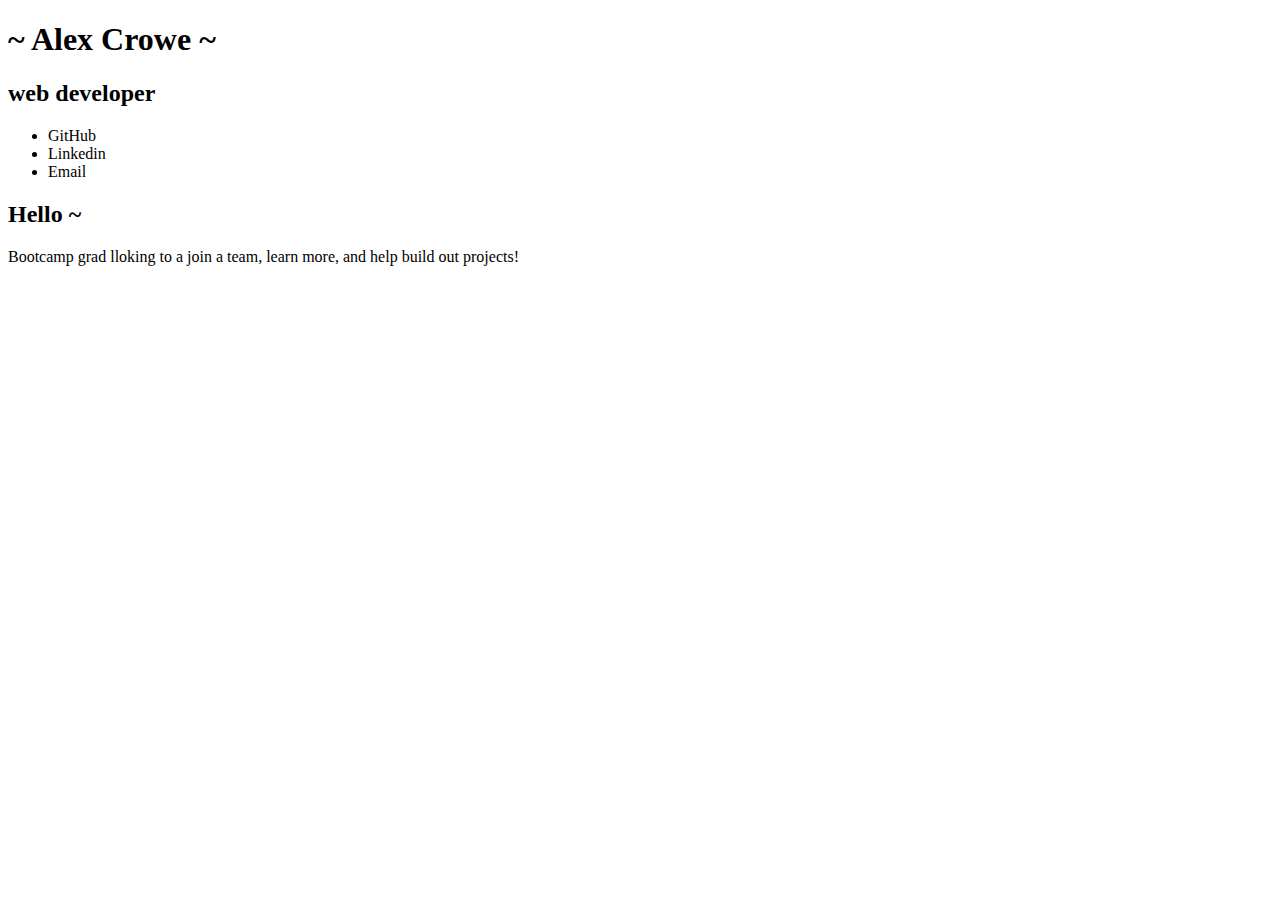
==== commit 3a229c95: "new design" ====
--- a/index.html
+++ b/index.html
@@ -19,126 +19,37 @@
         <div id="profile_pic">
             
         </div>
-        <h1>~ Hi I'm Alex, web developer ~</h1>
+        <h1>~ Alex Crowe  ~</h1>
+        <h2>web developer</h2>
     </header>
-    
     <main>
+        <nav>
+            <ul>
+                <li>GitHub</li>
+                <li>Linkedin</li>
+                <li>Email</li>
+            </ul>
+        </nav>
+
+
         <section>
+           <div class="about">
+                <h2>Hello ~</h2>
+                <p>Bootcamp grad lloking to a join a team, learn more, and help build out projects!</p>
+           </div>
+
+           <div class="projects">
+
             
-            <p>I graduated from DevMountain Bootcamp in Febuary 2021 in full-stack web developement. I looking for a role to learn and gain experience.
-   <img src="Buffalo-Bills-PNG.png" id="billslogo"/></p>
-                <!-- <img src="Buffalo-Bills-PNG.png" id="billslogo"/> -->
-                
-                
-                <article>
-                    <div class="skills-list"><b>Front-End Skills:</b>
-                        <ul>
-                            <li>HTML</li>
-                            <li>CSS</li>
-                            <li>Javascript</li>
-                            <li>React</li>
-                            <li>Redux</li>
-                        </ul>
-                    </div>
-                    <div class="skills-list"><b>Back-End Skills:</b>
-                        <ul>
-                            <li>NodeJS</li>
-                            <li>Express</li>
-                            <li>Postgres SQL</li>
-                            <li>Massive</li>
-                            <li>Postman</li>
-                            
-                        </ul>
-                    </div>
-                </article>
-                
-                <div class="doublearrows">
-                    <img src="bluearrow.png" id="bluearrows"/><br>
-                    <img src="bluearrow.png" id="bluearrows"/>
-                </div>
-                
-                <div class="projects">
-                    <h2><u>Projects</u></h2>
-                    <br>
-                    <h3><u>Pokemon Team Builder Web Site</u></h3>
-                    <a href="http://pkmteambuilder.xyz/"><b>pkmteambuilder.xyz</b></a>
-                    <br><br>
-                    <a href="https://github.com/ACwolf55/pkm-team-builder"><b>https://github.com/ACwolf55/pkm-team-builder</b></a>
-                    <ul>
-                        <li>Build and saves pokemon teams</li>
-                        <li>Using PokeApi to get pokemon stats and sprite</li>
-                        <li>with SQL database user can create an account and save pokemon teams</li>
-                        <li>Password to login created with Bcrypt</li>
-                        <li>show which pokemon have the highest individual stat</li>
-                        <li>Uses Redux to control user state - login & register & for saving the pokemon to a team</li>
-                    </ul>
-                    
-                    <div class="pkmsitedisplay">
-                        <img src='pkm_site_home.png' class="sitepic">
-                        <div class="arrow">&#8594;</div>
-    <img src='pkm_site-search.png' class="sitepic">
-    <div class="arrow">&#8594;</div>
-    <img src='pkm_site-teamview.png' class="sitepic">
-    
-    <!-- <img src="bluearrow.png" id="bluearrow"/> -->
-    <!-- <div class="arrow">&#8594;</div> -->
-</div> 
+            
+           </div>
 
-<br><br><br>
+        
+        </section>
 
-<div class="dawgsports">
-    <h3><u>Dawg Sports</u></h3>
-    <a href="https://dawgsports.xyz/"><b>https://dawgsports.xyz/</b></a>
-    <br><br>
-    <a href="https://github.com/ACwolf55/dawg_sports"><b>https://github.com/ACwolf55/dawg_sports</b></a>
-    <ul>
-        <li>Basic static HTML & CSS website</li>
-    </ul>
-    <img src='dawgsports.png' class="sitepic">
-    
-</div>
 
-</div>
 
-</section>
-
-<aside>
-    <article>
-        <div class="skills-list"><b>Other Skills</b>
-            <ul>
-                <li>Git / Github</li>
-                <li>Inspector tool</li>
-                <li>basic Python & Java Syntax</li>
-                <li>Visual Studio Code</li>
-                <li>Google Docs/Drive + MS Office</li>
-                <li>Associate's degree in Music Business</li>
-                
-            </ul>
-        </div>
-        <div class="skills-list"><b>Experience</b>
-            <ul>
-                <li>8 years hospitalty & customer service</li>
-                <li>Disney College Program Almumni - Resort Concierge at Disney World </li>
-                <li>1 year of Resort Sales w/ ClubMed</li>
-                <li>Hotel Del Coronado - Valet/Bellman</li>
-                
-                
-            </ul>
-        </div>
-    </article>
-</aside>
-</main>
-
-<footer>
-    <h4>My Github: <a href="https://github.com/ACwolf55/pkm-team-builder" target="_blank" class="links">GitHub</a></h4>
-    
-    <h4>My Email: <a href=mailto:www.Alexcwolf5@gmail.com target="_blank" class="links">www.Alexcwolf5@gmail.com</a></h4>
-    
-    <h4>My LinkedIn:
-        <a href="https://www.linkedin.com/in/alexander-crowe-dev" target="_blank" class="links">LinkedIn</h4>
-        </h4>
-        
-    </footer>
+    </main>
     
 
     </body>
